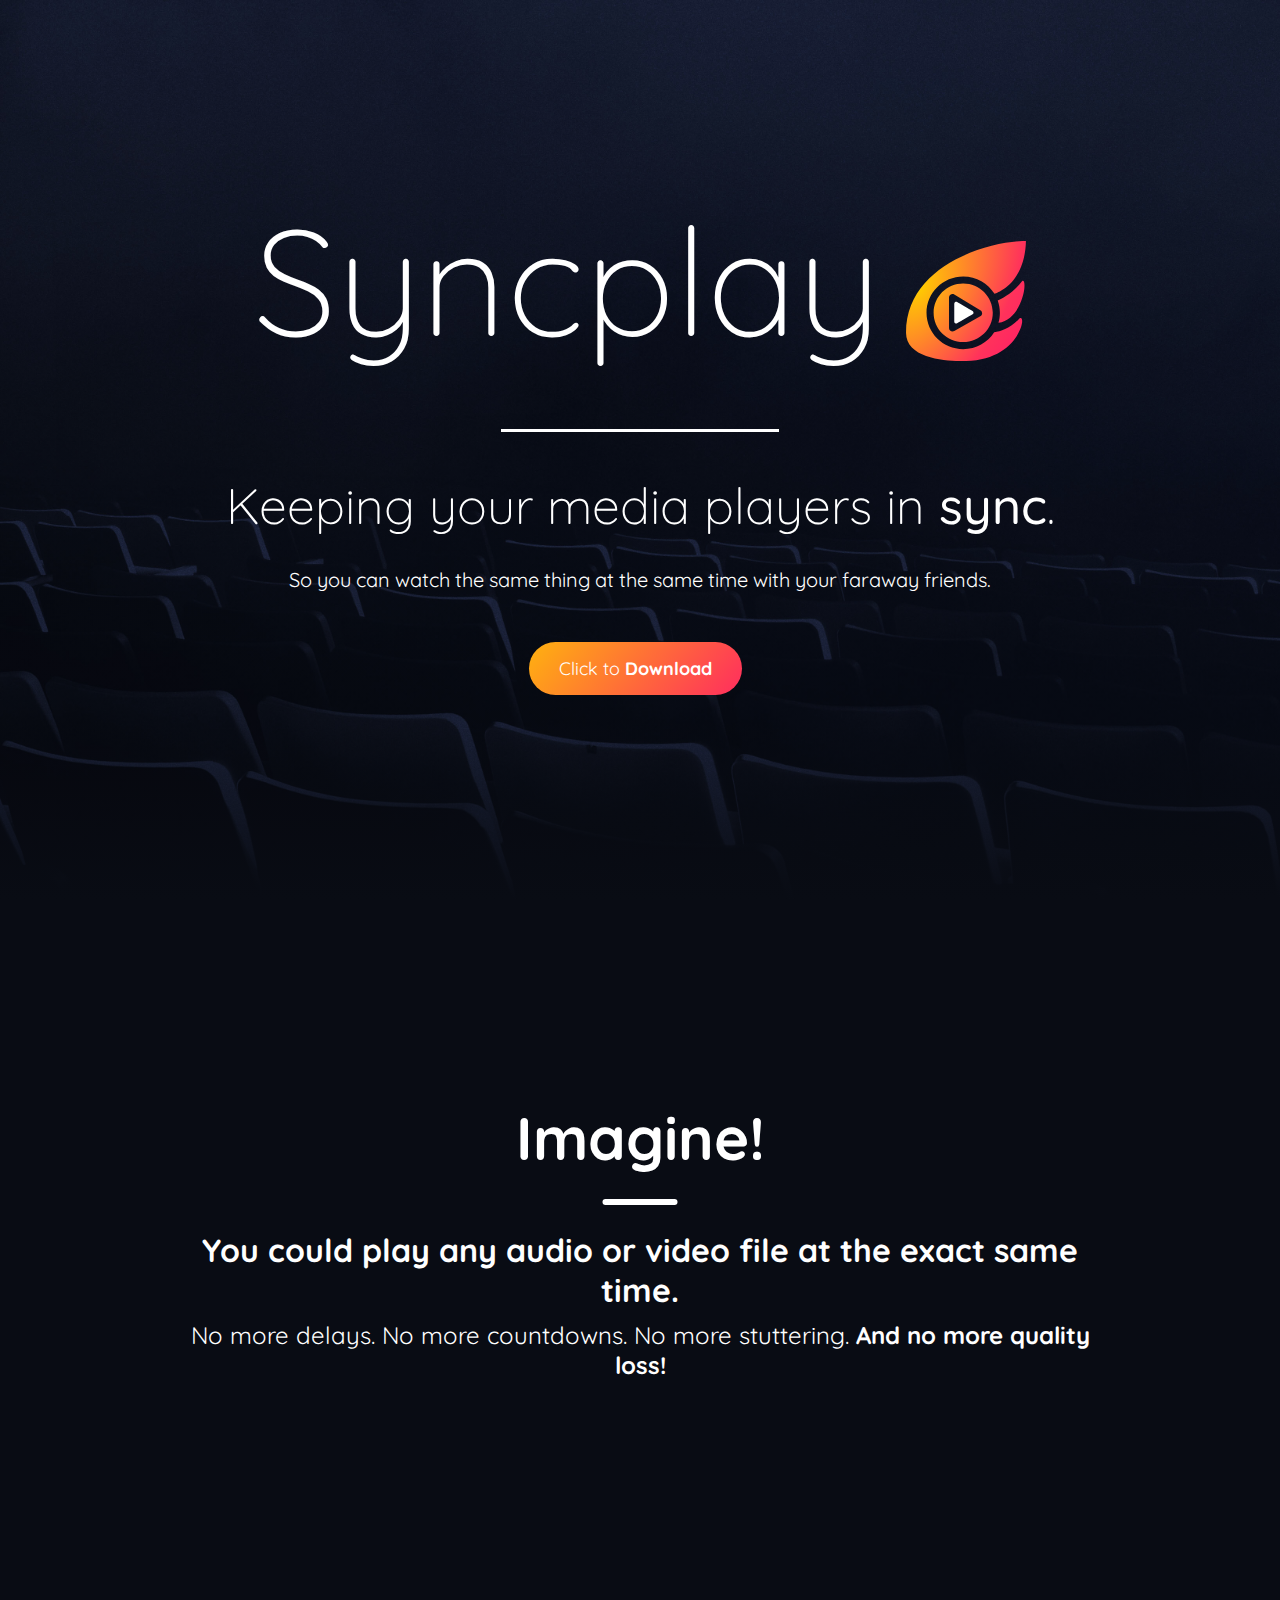
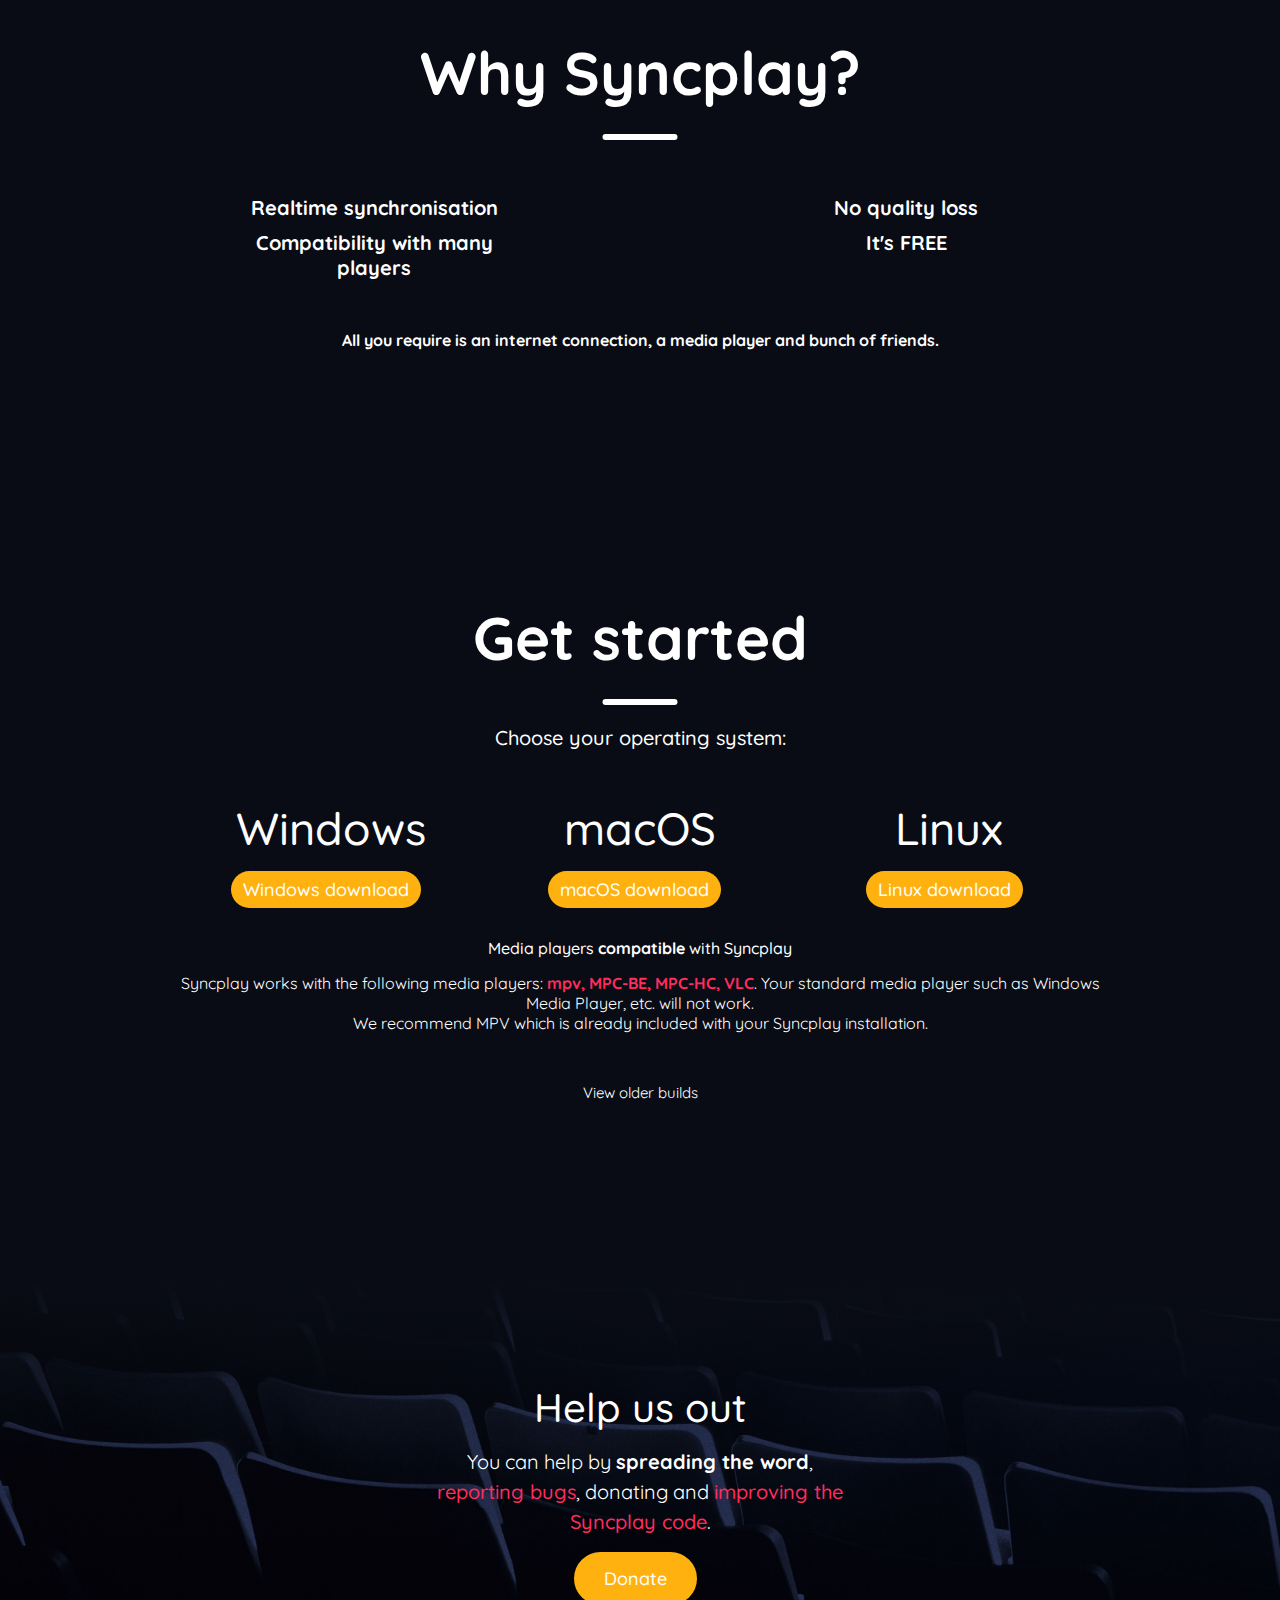
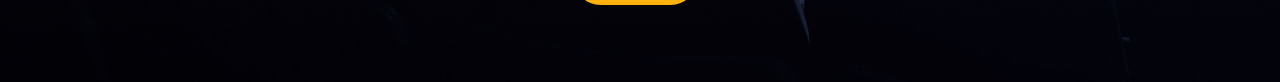
==== homepage.html @ 0d520196 "Create homepage.html" ====
<!DOCTYPE html>

<html xmlns="http://www.w3.org/1999/xhtml" lang="en" xml:lang="en">

<head>
    <title>Syncplay</title>

    <meta http-equiv="Content-Type" content="text/html; charset=utf-8">

    <meta name="viewport" content="width=device-width, initial-scale=1.0">

    <link href="data/css/styles.css?ver=1" rel="stylesheet" type="text/css">

    <script src="https://ajax.googleapis.com/ajax/libs/jquery/3.4.1/jquery.min.js"></script>

    <script type="text/javascript" src="data/js/scripts.js"></script>

    <link rel="stylesheet" href="https://use.fontawesome.com/releases/v5.7.2/css/all.css" integrity="sha384-fnmOCqbTlWIlj8LyTjo7mOUStjsKC4pOpQbqyi7RrhN7udi9RwhKkMHpvLbHG9Sr" crossorigin="anonymous">

    <link href="https://fonts.googleapis.com/css?family=Lato:300,400,700,900&amp;subset=latin-ext" rel="stylesheet">

    <style media="screen">
        .text-wrap ul li:before {
            display: none;
        }

        .text-wrap ul li h3{
            text-align: center;
        }
    </style>
</head>

<body>
    <h1 class="screenReaderElement">Syncplay</h1>

    <header>
        <div class="container">
            <a href="#" class="logo">
                <span>Syncplay</span>
                <div class="logo-img"></div>
            </a>
            <div class="menu">
                <!-- <a href="#" class="btn btn-orange"><span>Click to <strong>Download</strong></span></a> -->
                <a href="#" class="menu-open"><i class="fas fa-bars"></i></a>

                <ul class="menu-list">
                    <li><a href="#">Homepage</a></li>
                    <li><a href="#">Download</a></li>
                    <li><a href="#">News</a></li>
                    <li><a href="#">Support</a></li>
                    <li><a href="#">Changelog</a></li>
                    <li><a href="#">Donate</a></li>
                </ul>
            </div>
        </div>
    </header>

    <main role="main">

        <section class="sec-intro" style="background-image: url(data/img/theatre.jpg);">
            <div class="intro-filter">
                <div class="container">
                    <div class="content">
                        <h2 class="noselect">Syncplay</h2>
                        <div class="fade">
                            <h3 class="noselect">Keeping your media players in <strong>sync</strong>.</h3>
                            <span class="noselect">So you can watch the same thing at the same time with your faraway friends.</span>
                            <div class="button">
                                <a href="#" class="btn btn-orange">Click to <strong>Download</strong></a>
                            </div>
                        </div>
                    </div>
                </div>
            </div>
            <a href="#tp" class="tp"><i class="fas fa-arrow-down"></i></a>
        </section>

        <section class="sec-content" id="tp">
            <div class="content-block-imagine">
                <div class="container">
                    <h2 class="title-line">Imagine!</h2>
                    <p>You could play any audio or video file at the exact same time.</p>
                    <p>No more delays. No more countdowns. No more stuttering. <strong>And no more quality loss!</strong></p>
                </div>
            </div>

            <div class="content-block-perks">
                <h2 class="title-line" style="text-align: center;">Why Syncplay?</h2>

                <ul style="list-style: none;" class="perks-ul">
                    <li>
                        <div class="icon"><i class="fas fa-sync-alt"></i></div>
                        <h3>Realtime synchronisation</h3>
                    </li>
                    <li>
                        <div class="icon"><i class="fas fa-star"></i></div>
                        <h3>No quality loss</h3>
                    </li>
                    <li>
                        <div class="icon"><i class="fas fa-play-circle"></i></div>
                        <h3>Compatibility with many players</h3>
                    </li>
                    <li>
                        <div class="icon"><i class="fas fa-money-bill-alt"></i></div>
                        <h3>It's FREE</h3>
                    </li>
                </ul>
                <p>All you require is an internet connection, a media player and bunch of friends.</p>
            </div>
            
        </section>

        <section class="downloads">
            <div class="container">
                <h2 class="title-line">Get started</h2>
                <span>Choose your operating system:</span>
                <ul class="">
                    <li>
                        <h3><i class="fab fa-windows"></i> Windows</h3>
                        <div class="button">
                            <a href="#" class="btn btn-donate">Windows download</a>
                        </div>
                    </li>
                    <li>
                        <h3><i class="fab fa-apple"></i> macOS</h3>
                        <div class="button">
                            <a href="#" class="btn btn-donate">macOS download</a>
                        </div>
                    </li>
                    <li>
                        <h3><i class="fab fa-linux"></i> Linux</h3>
                        <div class="button">
                            <a href="#" class="btn btn-donate">Linux download</a>
                        </div>
                    </li>
                </ul>

                <span><i class="fas fa-info-circle"></i> Media players <strong>compatible</strong> with Syncplay</span>
                <p>Syncplay works with the following media players: <strong>mpv, MPC-BE, MPC-HC, VLC</strong>. Your standard media player such as Windows Media Player, etc. will not work. <br> We recommend MPV which is already included with your
                    Syncplay installation. </p>
                <div class="button">
                    <a href="#" class="linkline">View older builds</a>
                </div>
            </div>
        </section>

    </main>

    <footer style="background-image: url(data/img/theatre.jpg);">
        <div class="footer-filter">
            <div class="container">
                <div class="footer-content-wrap">
                    <!-- <div class="block">
                    <h3>Public servers</h3>
                    <p class="mg">Official, hosted in France.</p>
                    <ul class="footer-servers">
                        <li class="" id="serv-1">
                            syncplay.pl:8995
                        </li>
                        <li class="" id="serv-2">
                            syncplay.pl:8996
                        </li>
                        <li class="" id="serv-3">
                            syncplay.pl:8997
                        </li>
                        <li class="" id="serv-4">
                            syncplay.pl:8998
                        </li>
                        <li class="" id="serv-5">
                            syncplay.pl:8999
                        </li>
                    </ul>
                </div> -->
                    <div class="block">
                        <h3>Help us out</h3>
                        <p class="mg">You can help by <strong>spreading the word</strong>, <a href="#">reporting bugs</a>, donating and <a href="#">improving the Syncplay code</a>.</p>

                        <div class="button">
                            <a href="#" class="btn btn-donate">Donate</a>
                        </div>
                    </div>
                </div>
            </div>
        </div>
    </footer>

</body>

</html>
---- data/css/styles.css ----
@import url('https://fonts.googleapis.com/css?family=Quicksand:300,400,500,700');
/* 
html5doctor.com Reset Stylesheet v1.6.1
Last Updated: 2010-09-17
Author: Richard Clark - http://richclarkdesign.com 
*/
html,
body,
div,
span,
object,
iframe,
h1,
h2,
h3,
h4,
h5,
h6,
p,
blockquote,
pre,
abbr,
address,
cite,
code,
del,
dfn,
em,
img,
ins,
kbd,
q,
samp,
small,
strong,
sub,
sup,
var,
b,
i,
dl,
dt,
dd,
ol,
ul,
li,
fieldset,
form,
label,
legend,
table,
caption,
tbody,
tfoot,
thead,
tr,
th,
td,
article,
aside,
canvas,
details,
figcaption,
figure,
footer,
header,
hgroup,
menu,
nav,
section,
summary,
time,
mark,
audio,
video {
  margin: 0;
  padding: 0;
  border: 0;
  font-size: 100%;
  vertical-align: baseline;
  background: transparent;
}
article,
aside,
details,
figcaption,
figure,
footer,
header,
hgroup,
menu,
nav,
section {
  display: block;
}
nav ul {
  list-style: none;
}
blockquote,
q {
  quotes: none;
}
blockquote:before,
blockquote:after,
q:before,
q:after {
  content: '';
  content: none;
}
a {
  margin: 0;
  padding: 0;
  font-size: 100%;
  vertical-align: baseline;
  background: transparent;
}
/* change colours to suit your needs */
ins {
  background-color: #ff9;
  color: #000;
  text-decoration: none;
}
/* change colours to suit your needs */
mark {
  background-color: #ff9;
  color: #000;
  font-style: italic;
  font-weight: bold;
}
del {
  text-decoration: line-through;
}
abbr[title],
dfn[title] {
  border-bottom: 1px dotted;
  cursor: help;
}
table {
  border-collapse: collapse;
  border-spacing: 0;
}
/* change border colour to suit your needs */
hr {
  display: block;
  height: 1px;
  border: 0;
  border-top: 1px solid #cccccc;
  margin: 1em 0;
  padding: 0;
}
input,
select {
  vertical-align: middle;
}
html {
  font-size: 62.5%;
}
html * {
  -webkit-box-sizing: border-box;
  /* Safari/Chrome, other WebKit */
  -moz-box-sizing: border-box;
  /* Firefox, other Gecko */
  box-sizing: border-box;
  /* Opera/IE 8+ */
  outline: none;
}
body {
  font-family: 'Quicksand', sans-serif;
  font-weight: 400;
  font-size: 1.5rem;
  /* max-width: 1920px; */
  margin-left: auto;
  margin-right: auto;
  overflow-x: hidden;
}
body > h1 {
  position: absolute;
  left: -10000px;
}
.screenReaderElement {
  position: absolute;
  left: -10000px;
}
.container {
  -webkit-box-sizing: border-box;
  /* Safari/Chrome, other WebKit */
  -moz-box-sizing: border-box;
  /* Firefox, other Gecko */
  box-sizing: border-box;
  /* Opera/IE 8+ */
  zoom: 1;
  /* For IE 6/7 (trigger hasLayout) */
  margin-left: auto;
  margin-right: auto;
  width: 1420px;
  padding-left: 10px;
  padding-right: 10px;
}
.container:before {
  content: "";
  display: table;
}
.container:after {
  content: "";
  display: table;
  clear: both;
}
a {
  color: #000000;
  text-decoration: none;
}
strong {
  font-weight: bold;
}
b {
  font-weight: bold;
}
em {
  font-style: italic;
}
/* Využití v případě lightbox.js https://github.com/lokesh/lightbox2/ */
/* Využití v případě Bootstrap modal */
/* Využití v případě knihovny select2 */
/* Využití v případě swipe.js */
input[type=radio] {
  display: none;
}
input[type=checkbox] {
  display: none;
}
.form-wide {
  zoom: 1;
  /* For IE 6/7 (trigger hasLayout) */
  -webkit-box-sizing: border-box;
  /* Safari/Chrome, other WebKit */
  -moz-box-sizing: border-box;
  /* Firefox, other Gecko */
  box-sizing: border-box;
  /* Opera/IE 8+ */
  width: 100%;
}
.form-wide:before {
  content: "";
  display: table;
}
.form-wide:after {
  content: "";
  display: table;
  clear: both;
}
.form-side {
  display: block;
  width: 50%;
  float: left;
}
.form-side:nth-child(1) {
  padding-right: 10px;
}
.form-side:nth-child(2) {
  padding-left: 10px;
}
.form-side:only-child {
  width: 100%;
  float: none;
  padding-left: 0;
  padding-right: 0;
  clear: both;
}
/*
input[type=number]::-webkit-outer-spin-button,
input[type=number]::-webkit-inner-spin-button {
     display: none; <- Crashes Chrome on hover 
    -webkit-appearance: none;
    margin: 0;  <-- Apparently some margin are still there even though it's hidden 
}
*/
.noselect {
  -webkit-touch-callout: none;
  /* iOS Safari */
  -webkit-user-select: none;
  /* Safari */
  -khtml-user-select: none;
  /* Konqueror HTML */
  -moz-user-select: none;
  /* Firefox */
  -ms-user-select: none;
  /* Internet Explorer/Edge */
  user-select: none;
  /* Non-prefixed version, currently*/
}
header {
  display: block;
  position: fixed;
  top: 0;
  width: 100%;
  padding: 20px 0;
  z-index: 100;
  background-color: rgba(0, 0, 0, 0.85);
  animation: 0.5s ease-out 0s 1 hslide1;
}
header .logo {
  display: table;
  float: left;
}
header .logo .logo-img {
  display: table-cell;
  vertical-align: middle;
  width: 44px;
  height: 44px;
  background-repeat: no-repeat;
  background-size: cover;
  background-position: center;
  background-image: url("../img/logo-orange.svg");
}
header .logo span {
  font-family: 'Quicksand', sans-serif;
  font-weight: 300;
  display: table-cell;
  vertical-align: middle;
  padding-right: 15px;
  font-size: 3.5rem;
  color: #ffffff;
}
header .menu {
  display: table;
  float: right;
  height: 44px;
  position: relative;
}
header .menu .btn {
  display: table-cell;
  vertical-align: middle;
}
header .menu .menu-open {
  border-radius: 50%;
  -webkit-border-radius: 50%;
  -moz-border-radius: 50%;
  display: table-cell;
  color: #ffffff;
  font-size: 2rem;
  height: 44px;
  text-align: center;
  width: 44px;
  vertical-align: middle;
  transition: 0.4s all ease-in-out;
}
header .menu .menu-open.active {
  -ms-transform: rotate(90deg);
  /* IE 9 */
  -webkit-transform: rotate(90deg);
  /* Chrome, Safari, Opera */
  transform: rotate(90deg);
}
header .menu ul {
  display: none;
  position: absolute;
  right: 0;
  top: 100px;
  width: 200px;
  background-color: #ffffff;
}
header .menu ul li a {
  display: block;
  padding: 10px;
  text-align: center;
  transition: 0.2s all ease-in-out;
}
header .menu ul li:hover a {
  background: #ffb20f;
  background: linear-gradient(130deg, rgba(255, 178, 15, 0.1) 0%, rgba(255, 45, 94, 0.1) 100%);
}
@keyframes slide1 {
  0% {
    margin-right: -50px;
    opacity: 0;
  }
  25% {
    opacity: 0;
  }
  100% {
    margin-right: 0;
    opacity: 1;
  }
}
@keyframes slide2 {
  0% {
    margin-left: -150px;
    opacity: 0;
  }
  25% {
    opacity: 0;
  }
  100% {
    margin-left: 25px;
    opacity: 1;
  }
}
@keyframes slide3 {
  0% {
    opacity: 0;
    margin-top: 200px;
  }
  50% {
    opacity: 0;
  }
  100% {
    opacity: 1;
    margin-top: 100px;
  }
}
@keyframes slide4 {
  0%,
  75% {
    right: 50%;
    left: 50%;
  }
  100% {
    right: 35%;
    left: 35%;
  }
}
footer {
  height: 400px;
  background-repeat: no-repeat;
  background-size: cover;
  background-position: center center;
}
footer .footer-filter {
  width: 100%;
  height: 100%;
  background: #090c14;
  background: linear-gradient(180deg, #090c14 0%, rgba(9, 12, 20, 0.22592787) 30%, rgba(9, 12, 20, 0) 100%);
}
footer .footer-content-wrap {
  display: flex;
  flex-wrap: wrap;
  padding-top: 100px;
  justify-content: space-between;
  text-align: center;
}
footer .footer-content-wrap .block {
  display: block;
  margin: auto;
  width: 45%;
  flex-basis: 45%;
  text-align: center;
}
footer .footer-content-wrap .block .mg {
  margin-bottom: 15px;
}
footer .footer-content-wrap .block ul {
  list-style: none;
}
footer .footer-content-wrap .block ul li {
  font-family: 'Quicksand', sans-serif;
  font-weight: 500;
  position: relative;
  cursor: pointer;
  color: #ffffff;
  margin-bottom: 25px;
}
footer .footer-content-wrap .block ul li:hover:after {
  opacity: 1;
  bottom: -25px;
}
footer .footer-content-wrap .block ul li:after {
  content: "Copy to clipboard";
  border-radius: 3px;
  -webkit-border-radius: 3px;
  -moz-border-radius: 3px;
  position: absolute;
  left: 50%;
  transform: translateX(-50%);
  padding: 3px;
  bottom: -20px;
  opacity: 0;
  z-index: 10;
  width: 150px;
  background-color: #ff2d5e;
  transition: 0.3s all ease-in-out;
}
footer .footer-content-wrap .block h3 {
  font-family: 'Quicksand', sans-serif;
  font-weight: 500;
  color: #ffffff;
  font-size: 4rem;
  margin-bottom: 15px;
}
footer .footer-content-wrap .block p {
  font-family: 'Quicksand', sans-serif;
  font-weight: 400;
  font-size: 2rem;
  color: #ffffff;
  line-height: 1.5em;
}
footer .footer-content-wrap .block p a {
  font-family: 'Quicksand', sans-serif;
  font-weight: 500;
  color: #ff2d5e;
  transition: 0.2s all ease-in-out;
}
footer .footer-content-wrap .block p a:hover {
  filter: brightness(150%);
}
.sec-intro {
  display: block;
  min-height: 600px;
  height: 100vh;
  width: 100%;
  z-index: 200;
  position: relative;
  background-repeat: no-repeat;
  background-size: cover;
  background-position: center top 0;
}
.sec-intro .tp {
  display: block;
  position: absolute;
  width: 60px;
  height: 40px;
  left: 50%;
  bottom: 50px;
  color: #ffffff;
  text-align: center;
  transform: translate(-50%, 0);
  transition: 0.2s all ease-in-out;
}
.sec-intro .tp:hover {
  bottom: 45px;
}
.sec-intro .intro-filter {
  width: 100%;
  height: 100%;
  background: #000000;
  background: linear-gradient(180deg, rgba(9, 12, 20, 0) 0%, rgba(9, 12, 20, 0.35) 40%, rgba(9, 12, 20, 0.5) 80%, #090c14 100%);
}
.sec-intro .intro-filter .content {
  padding-top: 20%;
  text-align: center;
}
.sec-intro .intro-filter .content h2 {
  font-family: 'Quicksand', sans-serif;
  font-weight: 300;
  font-size: 15rem;
  text-align: center;
  color: #ffffff;
  margin-right: 0;
  animation: 1.5s ease-in-out 0s 1 slide1;
}
.sec-intro .intro-filter .content h2:after {
  content: "";
  display: inline-block;
  margin-left: 25px;
  animation: 1.5s ease-in-out 0s 1 slide2;
  width: 120px;
  height: 120px;
  margin-bottom: -25px;
  background-repeat: no-repeat;
  background-size: cover;
  background-position: center;
  background-image: url("../img/logo-orange.svg");
}
.sec-intro .intro-filter .content h3 {
  font-family: 'Quicksand', sans-serif;
  font-weight: 300;
  color: #ffffff;
  font-size: 5rem;
  margin-bottom: 30px;
}
.sec-intro .intro-filter .content h3 strong {
  font-family: 'Quicksand', sans-serif;
  font-weight: 500;
}
.sec-intro .intro-filter .content .fade {
  display: block;
  position: relative;
  margin-top: 100px;
  animation: 2s ease-in-out 0s 1 slide3;
}
.sec-intro .intro-filter .content .fade:before {
  content: "";
  display: block;
  position: absolute;
  top: -45px;
  right: 35%;
  left: 35%;
  height: 3px;
  background-color: #ffffff;
  animation: 2.5s ease-in-out 0s 1 slide4;
}
.sec-intro .intro-filter .content span {
  font-family: 'Quicksand', sans-serif;
  font-weight: 400;
  display: block;
  color: #ffffff;
  font-size: 2rem;
  margin-bottom: 50px;
}
.button {
  display: block;
  text-align: center;
}
.button .btn {
  display: inline-block;
  height: unset;
}
.button a {
  display: inline-block;
}
a.linkline {
  position: relative;
}
a.linkline:hover:after {
  bottom: -5px;
  opacity: 1;
}
a.linkline:after {
  content: "";
  display: block;
  position: absolute;
  height: 2px;
  width: 100%;
  bottom: 5px;
  opacity: 0;
  transition: 0.3s all ease-in-out;
  background-color: #ffffff;
}
.btn {
  border-radius: 30px;
  -webkit-border-radius: 30px;
  -moz-border-radius: 30px;
  display: block;
  font-size: 1.8rem;
  padding: 15px 30px;
  transition: 0.2s all ease-in-out;
  margin-right: 10px;
}
.btn span {
  vertical-align: middle;
}
.btn:hover {
  -webkit-box-shadow: 0 2px 62px 1px rgba(0, 0, 0, 0.3);
  -moz-box-shadow: 0 2px 62px 1px rgba(0, 0, 0, 0.3);
  box-shadow: 0 2px 62px 1px rgba(0, 0, 0, 0.3);
  filter: none !important;
}
.btn.btn-orange {
  color: #ffffff;
  background: #ffb20f;
  background: linear-gradient(130deg, #ffb20f 0%, #ff2d5e 100%);
}
.btn.btn-orange i {
  display: inline-block;
  vertical-align: middle;
  margin-left: 5px;
  transition: 0.2s all ease-in-out;
}
.btn.btn-orange:hover {
  box-shadow: 0 3px 6px rgba(255, 178, 15, 0.2);
}
.btn.btn-donate {
  font-family: 'Quicksand', sans-serif;
  font-weight: 500;
  color: #ffffff;
  background-color: #ffb20f;
}
.btn.btn-donate:hover {
  -webkit-box-shadow: 0 2px 25px 1px rgba(255, 178, 15, 0.2);
  -moz-box-shadow: 0 2px 25px 1px rgba(255, 178, 15, 0.2);
  box-shadow: 0 2px 25px 1px rgba(255, 178, 15, 0.2);
}
.title-line {
  font-family: 'Quicksand', sans-serif;
  font-weight: 700;
  display: block;
  position: relative;
  font-size: 6rem;
  color: #ffffff;
  padding-bottom: 50px;
  text-align: center !important;
}
.title-line:after {
  border-radius: 3px;
  -webkit-border-radius: 3px;
  -moz-border-radius: 3px;
  content: "";
  display: block;
  position: absolute;
  bottom: 20px;
  left: 50%;
  transform: translateX(-50%);
  height: 6px;
  width: 75px;
  background-color: #ffffff;
}
.sec-content {
  zoom: 1;
  /* For IE 6/7 (trigger hasLayout) */
  display: block;
  background-color: #090c14;
}
.sec-content:before {
  content: "";
  display: table;
}
.sec-content:after {
  content: "";
  display: table;
  clear: both;
}
.sec-content .content-block-imagine {
  padding-top: 200px;
  margin-bottom: 250px;
}
.sec-content .content-block-imagine p {
  font-family: 'Quicksand', sans-serif;
  font-weight: 700;
  padding: 5px 0;
  color: #ffffff;
  text-align: center;
  font-size: 3.2rem;
}
.sec-content .content-block-imagine p:last-of-type {
  font-family: 'Quicksand', sans-serif;
  font-weight: 400;
  font-size: 2.4rem;
}
.sec-content .content-block-perks {
  margin-bottom: 250px;
}
.sec-content .content-block-perks h2 {
  margin-bottom: 25px;
}
.sec-content .content-block-perks p {
  font-family: 'Quicksand', sans-serif;
  font-weight: 700;
  margin-top: 50px;
  color: #ffffff;
  text-align: center;
  font-size: 1.6rem;
}
.sec-content .content-block-perks .perks-ul {
  display: flex;
  width: 65%;
  margin: auto;
  flex-wrap: wrap;
  list-style: none;
  justify-content: space-between;
  text-align: center;
}
.sec-content .content-block-perks .perks-ul li {
  display: inline-block;
  width: 300px;
  flex-basis: 300px;
  color: #ffffff;
}
.sec-content .content-block-perks .perks-ul li .icon {
  font-family: 'Quicksand', sans-serif;
  font-weight: 700;
  font-size: 6rem;
  margin-bottom: 10px;
}
.sec-content .content-block-perks .perks-ul li .icon i {
  background: -webkit-linear-gradient(top left, #ffb20f, #ff2d5e);
  -webkit-background-clip: text;
  -webkit-text-fill-color: transparent;
}
.sec-content .content-block-perks .perks-ul li h3 {
  font-family: 'Quicksand', sans-serif;
  font-weight: 700;
  font-size: 2rem;
}
.dot-list {
  list-style: none;
}
.dot-list li {
  font-family: 'Quicksand', sans-serif;
  font-weight: 700;
  display: block;
  position: relative;
  font-size: 2rem;
  color: #ffffff;
  margin-bottom: 15px;
  padding-left: 40px;
}
.dot-list li:before {
  content: "";
  border-radius: 50%;
  -webkit-border-radius: 50%;
  -moz-border-radius: 50%;
  display: block;
  position: absolute;
  left: 0;
  top: 3px;
  width: 20px;
  height: 20px;
  background-color: #ffffff;
}
.downloads {
  zoom: 1;
  /* For IE 6/7 (trigger hasLayout) */
  display: block;
  min-height: 600px;
  padding-bottom: 150px;
  background-color: #090c14;
}
.downloads:before {
  content: "";
  display: table;
}
.downloads:after {
  content: "";
  display: table;
  clear: both;
}
.downloads span {
  font-family: 'Quicksand', sans-serif;
  font-weight: 500;
  display: block;
  text-align: center;
  color: #ffffff;
  font-size: 2rem;
  margin-bottom: 50px;
}
.downloads span:nth-of-type(2) {
  font-size: 1.6rem;
  margin-bottom: 15px;
}
.downloads ul {
  display: flex;
  flex-wrap: wrap;
  list-style: none;
  justify-content: space-around;
}
.downloads ul li {
  display: block;
  width: 24%;
  flex-basis: 24%;
  color: #ffffff;
  text-align: center;
}
.downloads ul li h3 {
  font-family: 'Quicksand', sans-serif;
  font-weight: 500;
  font-size: 4.5rem;
  margin-bottom: 15px;
}
.downloads ul li h3 i {
  background: -webkit-linear-gradient(top left, #ffb20f, #ff2d5e);
  -webkit-background-clip: text;
  -webkit-text-fill-color: transparent;
}
.downloads ul li .btn.btn-donate {
  padding: 7px 12px;
}
.downloads .button {
  margin-bottom: 30px;
}
.downloads .button a {
  color: #ffffff;
}
.downloads p {
  font-size: 1.6rem;
  color: #ffffff;
  text-align: center;
  margin-bottom: 50px;
}
.downloads p strong {
  color: #ff2d5e;
}
.single-content {
  background-color: #090c14;
  padding-bottom: 100px;
  color: #ffffff;
}
.single-content .container {
  width: 50%;
}
.single-content .single-heading {
  padding-top: 150px;
  padding-bottom: 100px;
  display: flex;
  flex-wrap: wrap;
  justify-content: space-around;
  background-position: center;
  background-repeat: no-repeat;
  background-size: cover;
}
.single-content .single-heading .box {
  display: block;
  float: left;
  width: 25%;
  flex-basis: 25%;
}
.single-content .single-heading .box:first-of-type {
  padding-top: 25px;
}
.single-content .single-heading .box:last-of-type {
  width: 75%;
  flex-basis: 75%;
}
.single-content .single-heading .box .date {
  display: block;
  text-align: center;
}
.single-content .single-heading .box .author-pic {
  border-radius: 50%;
  -webkit-border-radius: 50%;
  -moz-border-radius: 50%;
  display: block;
  width: 120px;
  height: 120px;
  background-color: #ffffff;
  overflow: hidden;
  margin: auto;
}
.single-content .single-heading .box .author-pic .pic {
  display: block;
  width: 100%;
  height: 100%;
  background-size: cover;
  background-position: center;
  background-repeat: no-repeat;
}
.single-content .single-heading .box .author {
  text-align: center;
  font-size: 4rem;
  margin-bottom: 10px;
}
.single-content .single-heading .box .title {
  text-align: left;
  font-size: 6rem;
  margin-bottom: 30px;
}
.single-content .single-heading .box .excerpt {
  text-align: left;
  font-size: 2rem;
}
.single-content .single-article {
  margin-top: 75px;
}
.single-content .single-article .text-wrap {
  display: block;
  margin: auto;
  padding-bottom: 75px;
  margin-bottom: 75px;
}
.text-wrap {
  color: #ffffff;
}
.text-wrap h2,
.text-wrap h3,
.text-wrap h4,
.text-wrap h5,
.text-wrap h6 {
  font-family: 'Quicksand', sans-serif;
  font-weight: 700;
  display: block;
  text-align: left;
  color: #ffffff;
  margin-bottom: 40px;
}
.text-wrap h2 {
  font-size: 4rem;
}
.text-wrap h3 {
  font-size: 3.4rem;
}
.text-wrap h4 {
  font-size: 3rem;
}
.text-wrap h5 {
  font-size: 2.6rem;
}
.text-wrap h6 {
  font-size: 2.2rem;
}
.text-wrap p {
  font-family: 'Quicksand', sans-serif;
  font-weight: 500;
  display: block;
  margin-bottom: 25px;
  font-size: 2rem;
  line-height: 1.8em;
}
.text-wrap a {
  color: #ff2d5e;
  transition: 0.2s all ease-in-out;
}
.text-wrap a:hover {
  filter: brightness(150%);
}
.text-wrap pre {
  display: block;
  width: 90%;
  margin: 25px auto;
  padding: 25px;
}
.text-wrap .btn {
  color: #ffffff;
}
.text-wrap .btn a:hover {
  filter: none;
}
.text-wrap pre > code {
  font-family: 'Quicksand', sans-serif;
  font-weight: 700;
  border-radius: 10px;
  -webkit-border-radius: 10px;
  -moz-border-radius: 10px;
  display: block;
  word-wrap: normal;
  padding: 0 25px;
  background-color: #212633;
  color: #ffffff;
  line-height: 1.6em;
}
.text-wrap hr {
  margin: 25px 0;
  border-color: #ff2d5e;
}
.text-wrap img {
  display: block;
  width: 100%;
  margin: 50px 0;
}
.text-wrap ol,
.text-wrap ul {
  font-family: 'Quicksand', sans-serif;
  font-weight: 500;
  list-style: none;
}
.text-wrap ol li,
.text-wrap ul li {
  list-style: none;
  position: relative;
  font-size: 1.6rem;
  padding-left: 30px;
  margin-bottom: 15px;
}
.text-wrap ul li:before {
  border-radius: 50%;
  -webkit-border-radius: 50%;
  -moz-border-radius: 50%;
  content: "";
  display: block;
  position: absolute;
  left: 0;
  top: 5px;
  width: 10px;
  height: 10px;
  background-color: #ff2d5e;
}
.text-wrap ol li {
  counter-increment: ol;
}
.text-wrap ol li:before {
  border-radius: 50%;
  -webkit-border-radius: 50%;
  -moz-border-radius: 50%;
  content: counter(ol) ". ";
  display: block;
  font-size: 1.6rem;
  width: 8px;
  height: 8px;
  position: absolute;
  left: 3px;
  top: 0;
  color: #ff2d5e;
}
.support-section {
  display: block;
  width: 100%;
  background-color: #090c14;
  min-height: calc(100vh - 0px);
}
.support-section .container {
  width: 50%;
}
.support-section .support-header {
  display: block;
  padding-top: 150px;
  padding-bottom: 75px;
  width: 100%;
  height: 100%;
  background-size: cover;
  background-position: center;
  background-repeat: no-repeat;
}
.support-section .support-content {
  margin-top: 75px;
}
.support-section .support-content .text-wrap a {
  color: #ffffff;
}
.posts {
  display: block;
  background-color: #090c14;
  min-height: 100vh;
  padding-top: 150px;
}
.posts .container {
  width: 50%;
}
.posts .post-wrap {
  display: block;
  width: 100%;
  margin-top: 75px;
  margin-bottom: 150px;
}
.posts .post-wrap .post-item {
  border-radius: 8px;
  -webkit-border-radius: 8px;
  -moz-border-radius: 8px;
  display: block;
  width: 100%;
  padding: 15px;
  margin-bottom: 25px;
  background: -webkit-linear-gradient(top left, #ffb20f, #ff2d5e);
  color: #ffffff;
  transition: 0.3s all ease-in-out;
}
.posts .post-wrap .post-item:hover {
  box-shadow: 0 16px 30px rgba(255, 45, 94, 0.25);
  margin-bottom: 30px;
  margin-top: -5px;
}
.posts .post-wrap .post-item h3 {
  font-family: 'Quicksand', sans-serif;
  font-weight: 700;
  font-size: 2.4rem;
}
.posts .post-wrap .post-item .bottom-section {
  zoom: 1;
  /* For IE 6/7 (trigger hasLayout) */
  display: block;
}
.posts .post-wrap .post-item .bottom-section:before {
  content: "";
  display: table;
}
.posts .post-wrap .post-item .bottom-section:after {
  content: "";
  display: table;
  clear: both;
}
.posts .post-wrap .post-item .bottom-section .author,
.posts .post-wrap .post-item .bottom-section .date {
  font-family: 'Quicksand', sans-serif;
  font-weight: 500;
  font-size: 1.6rem;
  display: block;
  width: 50%;
  float: left;
  text-align: left;
}
.posts .post-wrap .post-item .bottom-section .date {
  text-align: right;
}
@media screen and (max-width: 1300px) and (min-width: 0px) {
  .container {
    width: 948px;
  }
}
@media screen and (max-width: 1023px) and (min-width: 0px) {
  .container {
    width: 748px;
    padding-left: 5px;
    padding-right: 5px;
  }
}
@media screen and (max-width: 767px) and (min-width: 0px) {
  .container {
    width: 100%;
    padding-left: 5%;
    padding-right: 5%;
  }
}
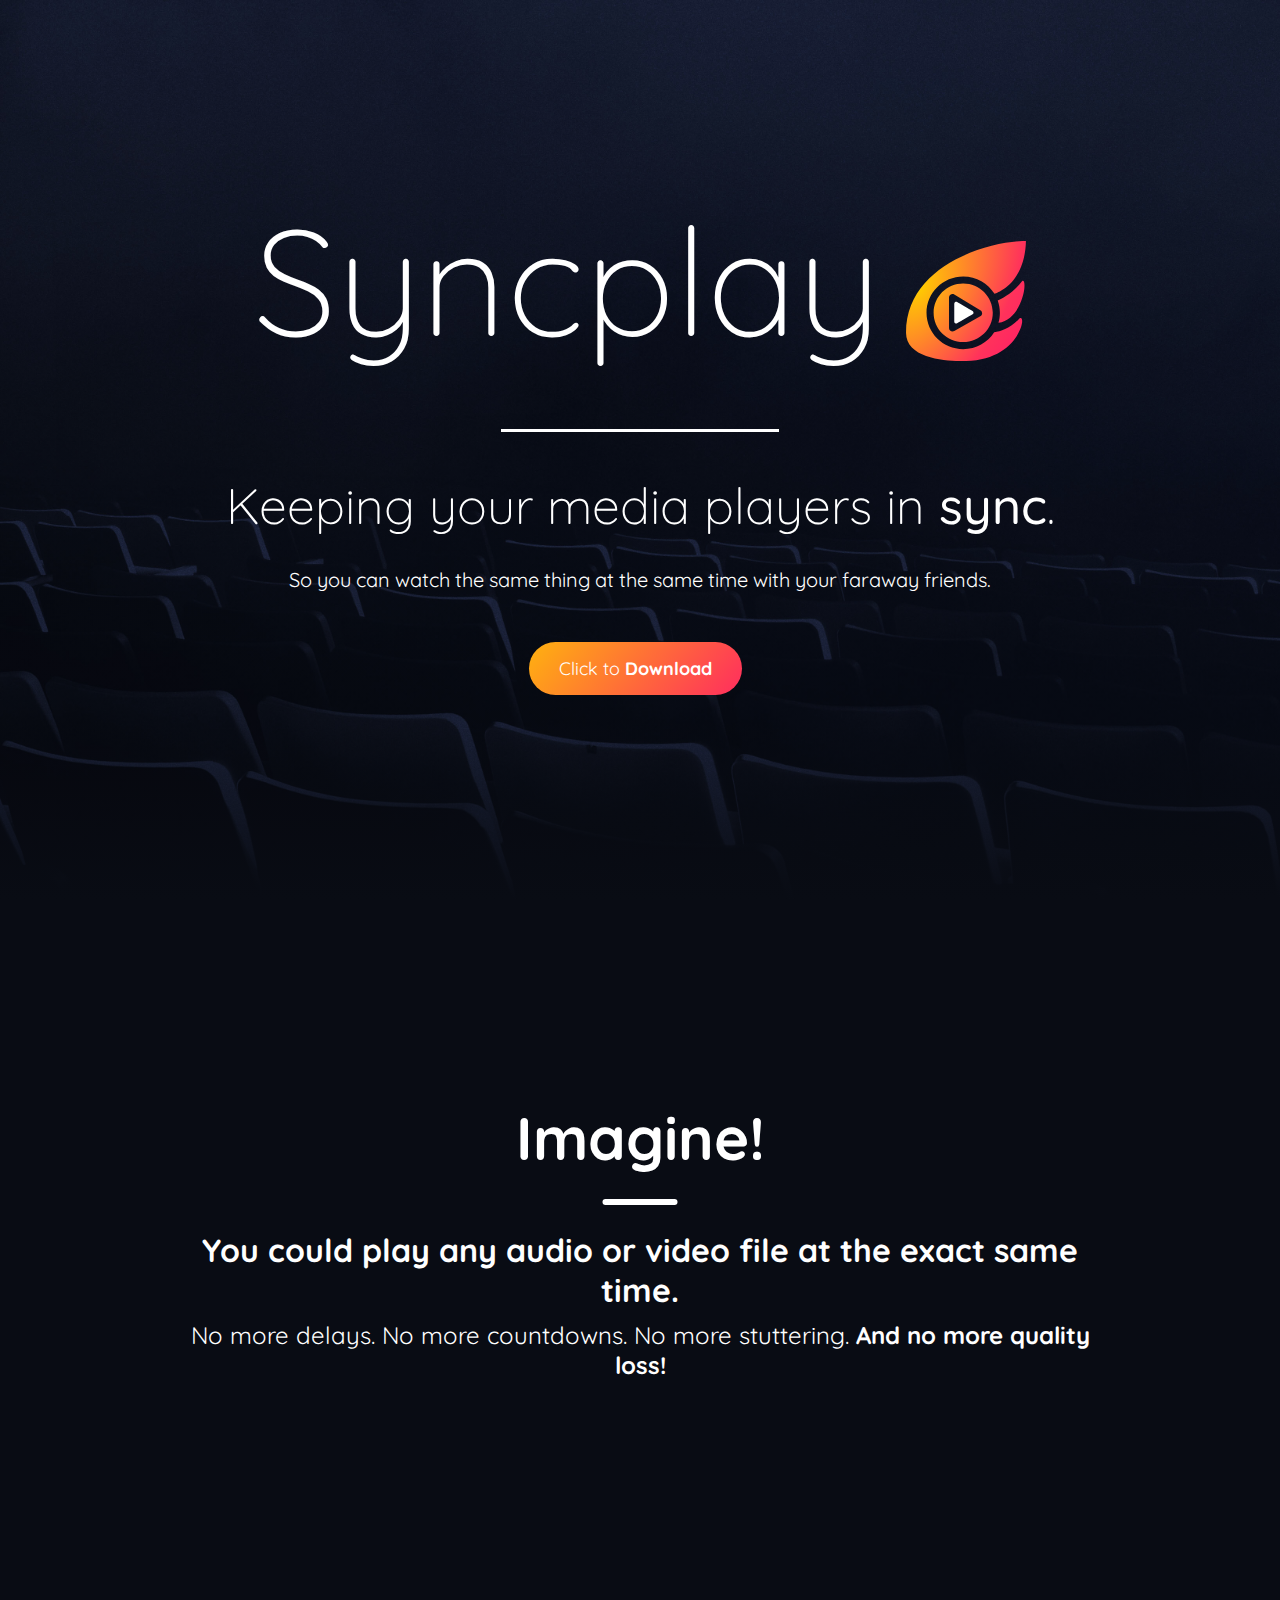
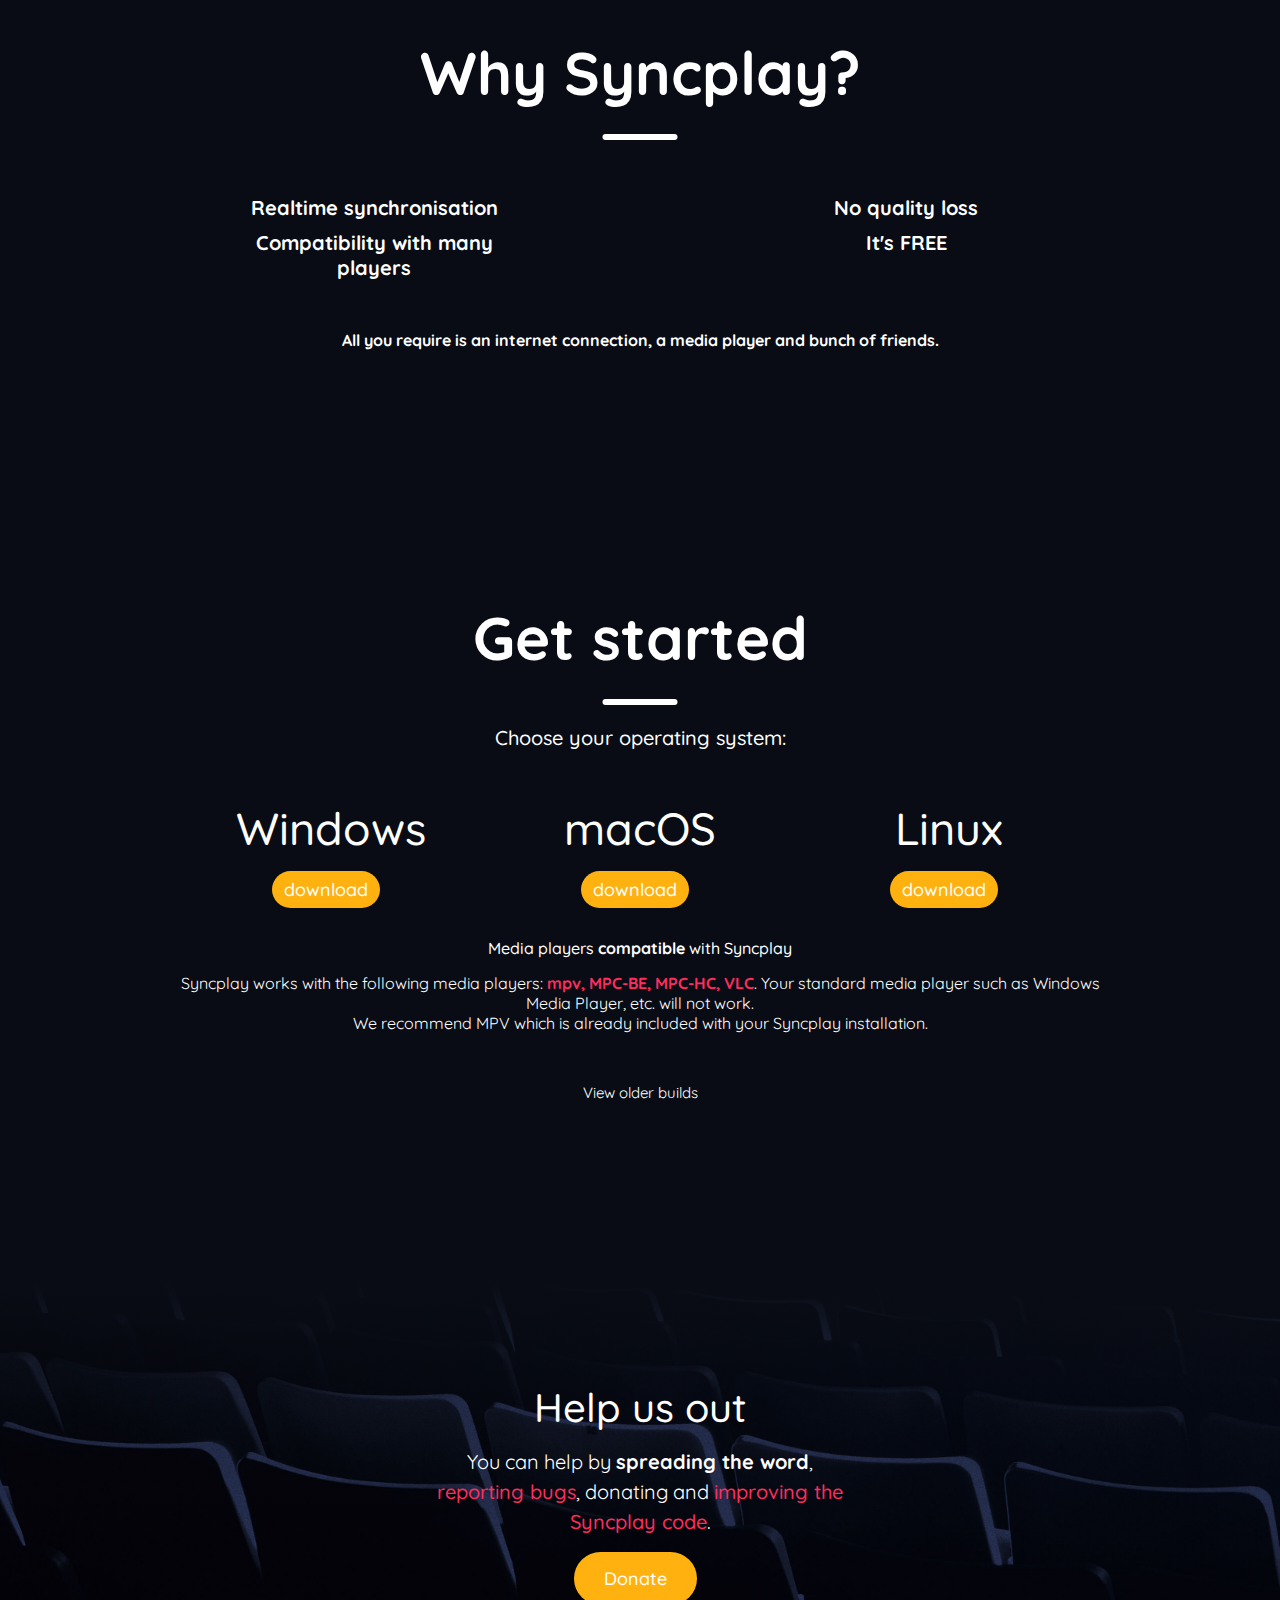
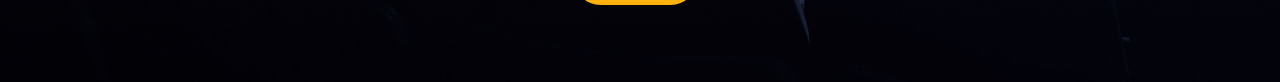
==== commit c5f83893: "Update homepage.html" ====
--- a/homepage.html
+++ b/homepage.html
@@ -118,19 +118,19 @@
                     <li>
                         <h3><i class="fab fa-windows"></i> Windows</h3>
                         <div class="button">
-                            <a href="#" class="btn btn-donate">Windows download</a>
+                            <a href="#" class="btn btn-donate">download</a>
                         </div>
                     </li>
                     <li>
                         <h3><i class="fab fa-apple"></i> macOS</h3>
                         <div class="button">
-                            <a href="#" class="btn btn-donate">macOS download</a>
+                            <a href="#" class="btn btn-donate">download</a>
                         </div>
                     </li>
                     <li>
                         <h3><i class="fab fa-linux"></i> Linux</h3>
                         <div class="button">
-                            <a href="#" class="btn btn-donate">Linux download</a>
+                            <a href="#" class="btn btn-donate">download</a>
                         </div>
                     </li>
                 </ul>
